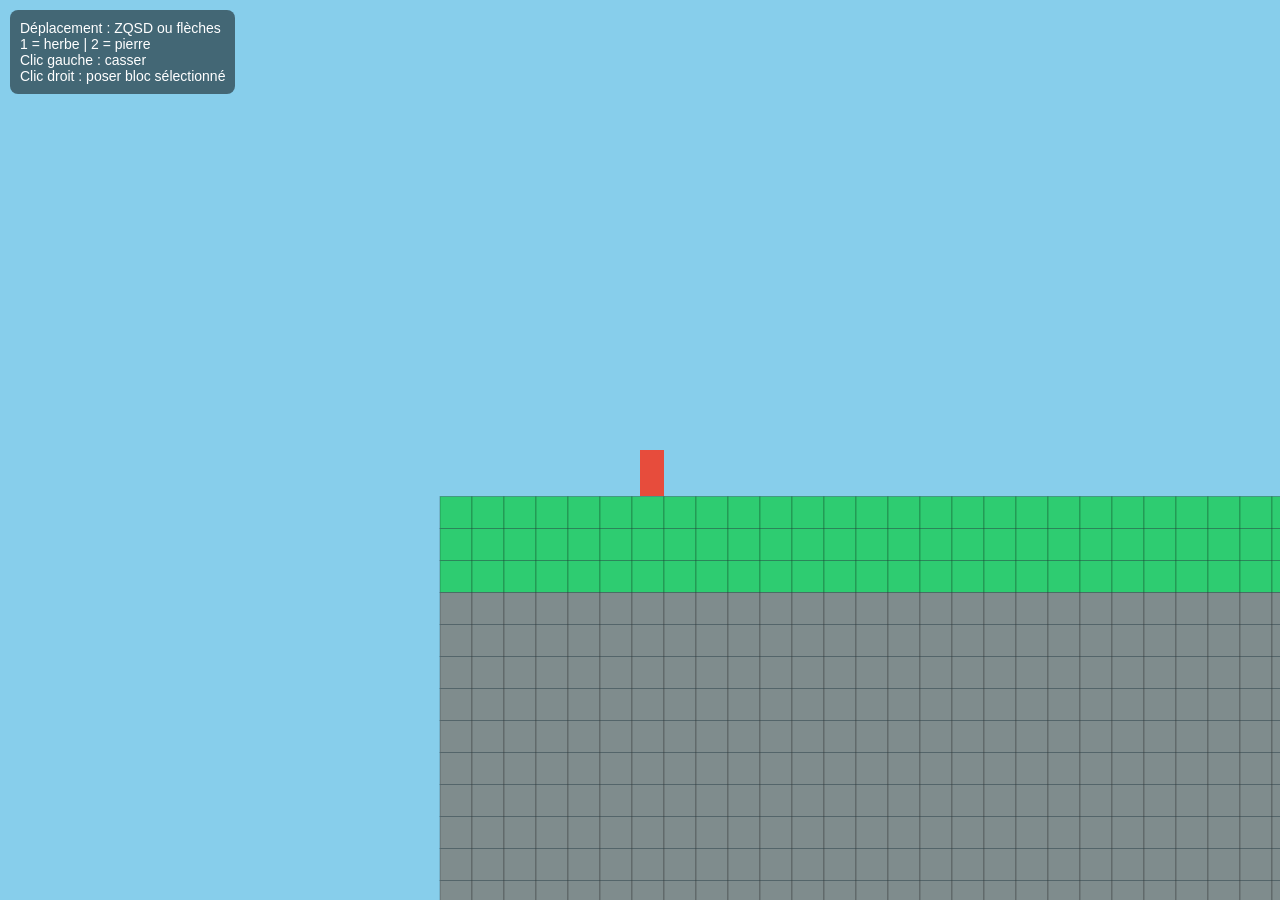
==== game.html @ 7a32e327 "Add files via upload" ====
<!DOCTYPE html>
<html lang="fr">
<head>
<meta charset="UTF-8">
<title>Mini Minecraft 2 blocs</title>

<style>
html,body{
margin:0;
overflow:hidden;
font-family:Arial;
background:#87CEEB;
}

canvas{
display:block;
cursor:crosshair;
}

#ui{
position:fixed;
top:10px;
left:10px;
background:rgba(0,0,0,0.5);
color:white;
padding:10px;
border-radius:8px;
font-size:14px;
}
</style>
</head>

<body>

<canvas id="c"></canvas>

<div id="ui">
Déplacement : ZQSD ou flèches<br>
1 = herbe | 2 = pierre<br>
Clic gauche : casser<br>
Clic droit : poser bloc sélectionné
</div>

<script>

const canvas=document.getElementById("c");
const ctx=canvas.getContext("2d");

function resize(){
canvas.width=innerWidth;
canvas.height=innerHeight;
}
addEventListener("resize",resize);
resize();

const size=32;
const W=160;
const H=40;

// 0 = air
// 1 = herbe
// 2 = pierre
const world=[];

for(let y=0;y<H;y++){
world[y]=[];
for(let x=0;x<W;x++){

if(y>26) world[y][x]=2;
else if(y>23) world[y][x]=1;
else world[y][x]=0;

}
}

// couleurs
const colors={
1:"#2ecc71",
2:"#7f8c8d"
};

// joueur
const player={
x:200,
y:200,
vx:0,
vy:0,
w:24,
h:46,
ground:false
};

const keys={};

// ✔ bloc sélectionné (par défaut herbe)
let selectedBlock = 1;

// clavier
onkeydown=e=>{

keys[e.key.toLowerCase()]=true;

// ✔ sélection blocs
if(e.key==="1") selectedBlock=1;
if(e.key==="2") selectedBlock=2;

};

onkeyup=e=>{
keys[e.key.toLowerCase()]=false;
};

canvas.oncontextmenu=e=>e.preventDefault();

// clic souris
canvas.onmousedown=e=>{

const camx=player.x-canvas.width/2;
const camy=player.y-canvas.height/2;

const tx=Math.floor((e.clientX+camx)/size);
const ty=Math.floor((e.clientY+camy)/size);

if(tx<0||ty<0||tx>=W||ty>=H)return;

if(e.button===0){
world[ty][tx]=0; // casser
}else{
world[ty][tx]=selectedBlock; // poser bloc sélectionné
}

};

// collision
function solid(x,y){
const tx=Math.floor(x/size);
const ty=Math.floor(y/size);
if(tx<0||ty<0||tx>=W||ty>=H)return true;
return world[ty][tx]!=0;
}

// update
function update(){

player.vx=0;

if(keys["q"]||keys["a"]||keys["arrowleft"]) player.vx=-4;
if(keys["d"]||keys["arrowright"]) player.vx=4;

if((keys["z"]||keys["w"]||keys["arrowup"]) && player.ground){
player.vy=-10;
player.ground=false;
}

player.vy+=0.5;

// X
player.x+=player.vx;

if(
solid(player.x,player.y)||
solid(player.x+player.w,player.y)||
solid(player.x,player.y+player.h)||
solid(player.x+player.w,player.y+player.h)
){
player.x-=player.vx;
}

// Y
player.y+=player.vy;

if(player.vy>0){
if(
solid(player.x,player.y+player.h)||
solid(player.x+player.w,player.y+player.h)
){
player.y=Math.floor((player.y+player.h)/size)*size-player.h-1;
player.vy=0;
player.ground=true;
}
}

if(player.vy<0){
if(
solid(player.x,player.y)||
solid(player.x+player.w,player.y)
){
player.vy=0;
}
}

draw();
requestAnimationFrame(update);
}

// draw
function draw(){

ctx.fillStyle="#87CEEB";
ctx.fillRect(0,0,canvas.width,canvas.height);

const camx=player.x-canvas.width/2;
const camy=player.y-canvas.height/2;

for(let y=0;y<H;y++){
for(let x=0;x<W;x++){

const b=world[y][x];
if(!b) continue;

ctx.fillStyle=colors[b];
ctx.fillRect(
x*size-camx,
y*size-camy,
size,
size
);

ctx.strokeStyle="rgba(0,0,0,0.25)";
ctx.strokeRect(
x*size-camx,
y*size-camy,
size,
size
);

}
}

// joueur
ctx.fillStyle="#e74c3c";
ctx.fillRect(
player.x-camx,
player.y-camy,
player.w,
player.h
);

}

update();

</script>

</body>
</html>
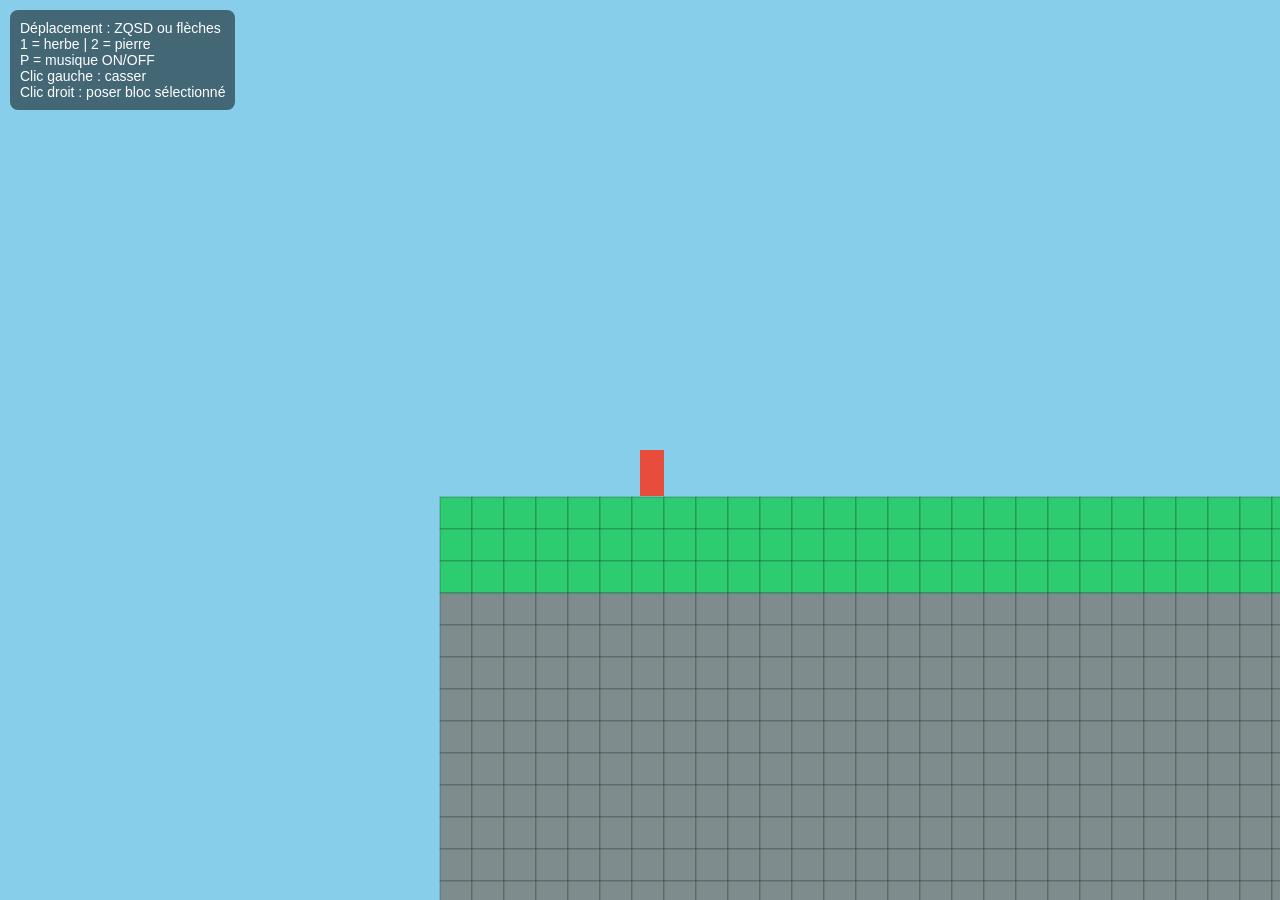
==== commit 4c8e497f: "Refactor game.html for improved readability" ====
--- a/game.html
+++ b/game.html
@@ -3,244 +3,168 @@
 <head>
 <meta charset="UTF-8">
 <title>Mini Minecraft 2 blocs</title>
-
 <style>
 html,body{
 margin:0;
 overflow:hidden;
 font-family:Arial;
 background:#87CEEB;
+
 }
 
 canvas{
 display:block;
 cursor:crosshair;
+
 }
 
 #ui{
 position:fixed;
 top:10px;
 left:10px;
-background:rgba(0,0,0,0.5);
-color:white;
+background:rgba(0,0,0,.5);
+color:#fff;
 padding:10px;
 border-radius:8px;
 font-size:14px;
+
 }
+
 </style>
 </head>
-
 <body>
-
-<canvas id="c"></canvas>
-
-<div id="ui">
-Déplacement : ZQSD ou flèches<br>
-1 = herbe | 2 = pierre<br>
-Clic gauche : casser<br>
-Clic droit : poser bloc sélectionné
-</div>
-
+<canvas id="c">
+</canvas>
+<audio id="music" src="audio.mp3" loop>
+</audio>
+<div id="ui">Déplacement : ZQSD ou flèches<br>1 = herbe | 2 = pierre<br>P = musique ON/OFF<br>Clic gauche : casser<br>Clic droit : poser bloc sélectionné</div>
 <script>
-
-const canvas=document.getElementById("c");
-const ctx=canvas.getContext("2d");
+const canvas=document.getElementById("c"),ctx=canvas.getContext("2d"),music=document.getElementById("music");
 
 function resize(){
 canvas.width=innerWidth;
 canvas.height=innerHeight;
+
 }
 addEventListener("resize",resize);
 resize();
 
-const size=32;
-const W=160;
-const H=40;
+const size=32,W=160,H=40,world=[];
 
-// 0 = air
-// 1 = herbe
-// 2 = pierre
-const world=[];
-
-for(let y=0;y<H;y++){
+for(let y=0;
+y<H;
+y++){
 world[y]=[];
-for(let x=0;x<W;x++){
-
-if(y>26) world[y][x]=2;
-else if(y>23) world[y][x]=1;
-else world[y][x]=0;
+for(let x=0;
+x<W;
+x++)world[y][x]=y>26?2:y>23?1:0;
 
 }
+
+const colors={
+1:"#2ecc71",2:"#7f8c8d"
+}
+;
+
+const player={
+x:200,y:200,vx:0,vy:0,w:24,h:46,ground:false
+}
+,keys={
+
+}
+;
+let selectedBlock=1,musicPlaying=false;
+
+onkeydown=e=>{
+keys[e.key.toLowerCase()]=true;
+if(e.key==="1")selectedBlock=1;
+if(e.key==="2")selectedBlock=2;
+
+if(e.key.toLowerCase()==="p"&&!e.repeat){
+if(musicPlaying){
+music.pause();
+musicPlaying=false;
+
+}
+else{
+music.play();
+musicPlaying=true;
+
 }
 
-// couleurs
-const colors={
-1:"#2ecc71",
-2:"#7f8c8d"
-};
+}
 
-// joueur
-const player={
-x:200,
-y:200,
-vx:0,
-vy:0,
-w:24,
-h:46,
-ground:false
-};
+}
+;
 
-const keys={};
-
-// ✔ bloc sélectionné (par défaut herbe)
-let selectedBlock = 1;
-
-// clavier
-onkeydown=e=>{
-
-keys[e.key.toLowerCase()]=true;
-
-// ✔ sélection blocs
-if(e.key==="1") selectedBlock=1;
-if(e.key==="2") selectedBlock=2;
-
-};
-
-onkeyup=e=>{
-keys[e.key.toLowerCase()]=false;
-};
-
+onkeyup=e=>keys[e.key.toLowerCase()]=false;
 canvas.oncontextmenu=e=>e.preventDefault();
 
-// clic souris
 canvas.onmousedown=e=>{
+const camx=player.x-canvas.width/2,camy=player.y-canvas.height/2,tx=Math.floor((e.clientX+camx)/size),ty=Math.floor((e.clientY+camy)/size);
+if(tx<0||ty<0||tx>=W||ty>=H)return;
+if(e.button===0)world[ty][tx]=0;
+else world[ty][tx]=selectedBlock;
 
-const camx=player.x-canvas.width/2;
-const camy=player.y-canvas.height/2;
+}
+;
 
-const tx=Math.floor((e.clientX+camx)/size);
-const ty=Math.floor((e.clientY+camy)/size);
+function solid(x,y){
+const tx=Math.floor(x/size),ty=Math.floor(y/size);
+if(tx<0||ty<0||tx>=W||ty>=H)return true;
+return world[ty][tx]!=0;
 
-if(tx<0||ty<0||tx>=W||ty>=H)return;
-
-if(e.button===0){
-world[ty][tx]=0; // casser
-}else{
-world[ty][tx]=selectedBlock; // poser bloc sélectionné
 }
 
-};
-
-// collision
-function solid(x,y){
-const tx=Math.floor(x/size);
-const ty=Math.floor(y/size);
-if(tx<0||ty<0||tx>=W||ty>=H)return true;
-return world[ty][tx]!=0;
-}
-
-// update
 function update(){
-
 player.vx=0;
-
-if(keys["q"]||keys["a"]||keys["arrowleft"]) player.vx=-4;
-if(keys["d"]||keys["arrowright"]) player.vx=4;
-
-if((keys["z"]||keys["w"]||keys["arrowup"]) && player.ground){
+if(keys.q||keys.a||keys.arrowleft)player.vx=-4;
+if(keys.d||keys.arrowright)player.vx=4;
+if((keys.z||keys.w||keys.arrowup)&&player.ground){
 player.vy=-10;
 player.ground=false;
+
 }
-
-player.vy+=0.5;
-
-// X
+player.vy+=.5;
 player.x+=player.vx;
-
-if(
-solid(player.x,player.y)||
-solid(player.x+player.w,player.y)||
-solid(player.x,player.y+player.h)||
-solid(player.x+player.w,player.y+player.h)
-){
-player.x-=player.vx;
-}
-
-// Y
+if(solid(player.x,player.y)||solid(player.x+player.w,player.y)||solid(player.x,player.y+player.h)||solid(player.x+player.w,player.y+player.h))player.x-=player.vx;
 player.y+=player.vy;
-
-if(player.vy>0){
-if(
-solid(player.x,player.y+player.h)||
-solid(player.x+player.w,player.y+player.h)
-){
+if(player.vy>0&&(solid(player.x,player.y+player.h)||solid(player.x+player.w,player.y+player.h))){
 player.y=Math.floor((player.y+player.h)/size)*size-player.h-1;
 player.vy=0;
 player.ground=true;
+
 }
+if(player.vy<0&&(solid(player.x,player.y)||solid(player.x+player.w,player.y)))player.vy=0;
+draw();
+requestAnimationFrame(update);
+
 }
 
-if(player.vy<0){
-if(
-solid(player.x,player.y)||
-solid(player.x+player.w,player.y)
-){
-player.vy=0;
-}
-}
-
-draw();
-requestAnimationFrame(update);
-}
-
-// draw
 function draw(){
-
 ctx.fillStyle="#87CEEB";
 ctx.fillRect(0,0,canvas.width,canvas.height);
-
-const camx=player.x-canvas.width/2;
-const camy=player.y-canvas.height/2;
-
-for(let y=0;y<H;y++){
-for(let x=0;x<W;x++){
-
+const camx=player.x-canvas.width/2,camy=player.y-canvas.height/2;
+for(let y=0;
+y<H;
+y++)for(let x=0;
+x<W;
+x++){
 const b=world[y][x];
-if(!b) continue;
-
+if(!b)continue;
 ctx.fillStyle=colors[b];
-ctx.fillRect(
-x*size-camx,
-y*size-camy,
-size,
-size
-);
-
-ctx.strokeStyle="rgba(0,0,0,0.25)";
-ctx.strokeRect(
-x*size-camx,
-y*size-camy,
-size,
-size
-);
+ctx.fillRect(x*size-camx,y*size-camy,size,size);
+ctx.strokeStyle="rgba(0,0,0,.25)";
+ctx.strokeRect(x*size-camx,y*size-camy,size,size);
 
 }
-}
-
-// joueur
 ctx.fillStyle="#e74c3c";
-ctx.fillRect(
-player.x-camx,
-player.y-camy,
-player.w,
-player.h
-);
+ctx.fillRect(player.x-camx,player.y-camy,player.w,player.h);
 
 }
 
 update();
 
 </script>
-
 </body>
 </html>
